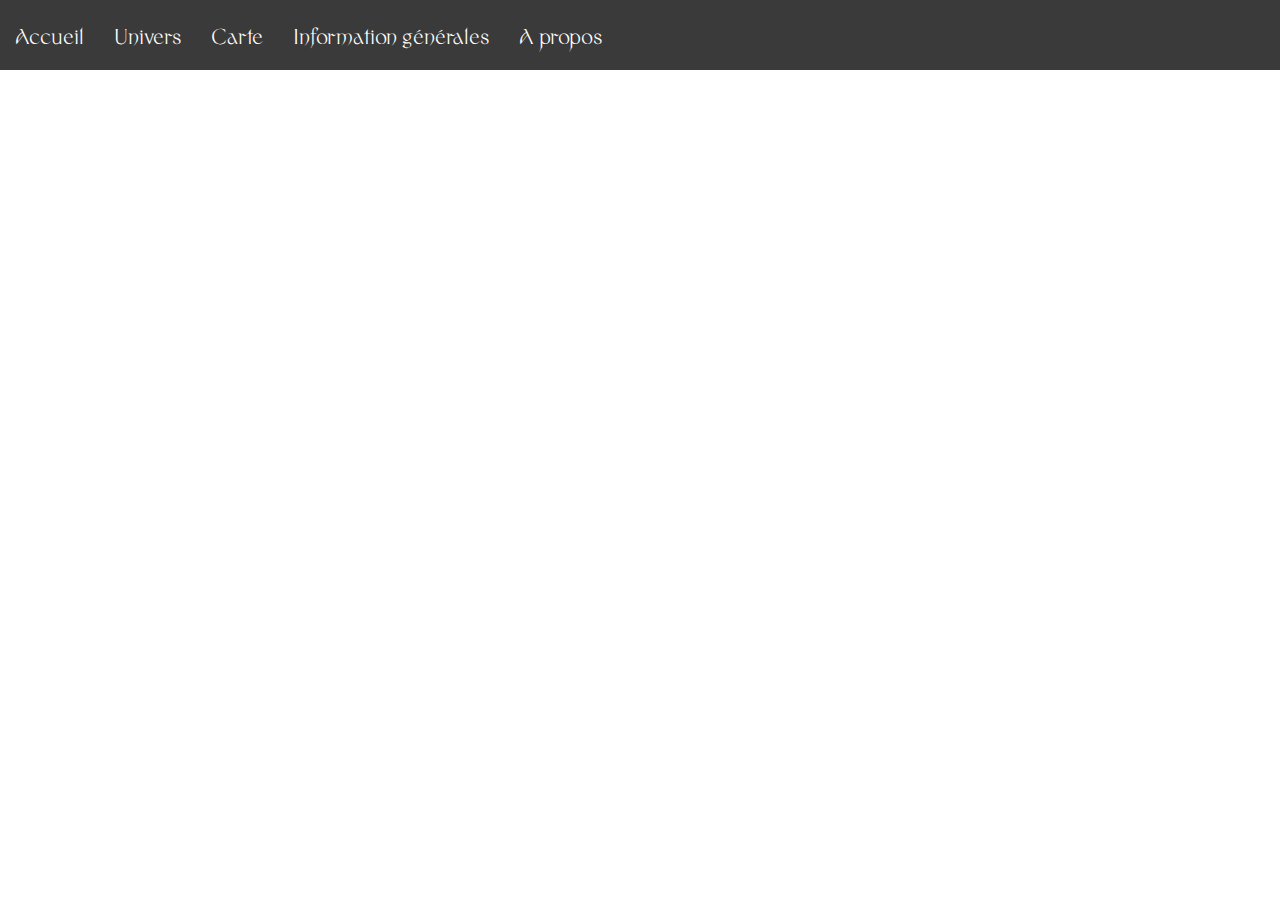
==== Projet_Web/Index.html @ 604a8509 "Add files via upload" ====
<!DOCTYPE html>
<html lang="fr">
    <head>
        <meta charset="UTF-8">
        <meta http-equiv="X-UA-Compatible" content="IE=edge">
        <meta name="viewport" content="width=device-width, initial-scale=1.0">
        <link rel="stylesheet" href="style.css">
        <link rel="icon" type="image/png" href="assets/image/icons8-skyrim-30.png">
        <title>Wiki Skyrim (made in France)</title>
    </head>
    <body>
        <header id="navbar" class="nav">
            <a href="Index.html">Accueil</a>
            <a href="Univers.html">Univers</a>
            <div class="dropdown-1">
                <button>Carte</button>
                <div class="content">
                    <a href="Carte_Classique.html">Carte Classique</a>
                    <a href="Carte_Interactive.html">Carte Interactive</a>
                </div>
            </div>
            
            <div class="dropdown-1">
                <button>Information générales</button>
                <div class="content">
                    <a href="#">Guide du débutant</a>
                    <a href="#">Races</a>
                    <a href="#">Compétences</a>
                </div>
            </div>
            <a href="#">A propos</a>
            <a class="icon" onclick="myFunction()">&#9776</a>
        </header>
        <h1> </h1>
        <script>
            function myFunction() {
                var x = document.getElementById("navbar");
                if (x.className === "nav") {
                    x.className += " responsive";
                } else {
                    x.className = "nav";
                }
            }
        </script>
    </body>
</html>
---- Projet_Web/style.css ----
@font-face {
	font-family: 'Sinistre';
	src: url('assets/fonts/Sinistre_StCaroline.otf') format('opentype');
    font-weight: 400;
}
body {
	font-family: 'Sinistre', sans-serif;

}

* {
    margin: 0;
    padding: 0;
    list-style: none;
    text-decoration: none;
    font-family: 'Sinistre', sans-serif;
}

header {
    width: 100%;
    height: 70px;
    background-color: #3a3a3a;
    display: flex;
    align-items: center;
    position: relative;
    flex-direction: row;
}

header > a,
header button {
    color: white;
    margin: 0 15px;
    font-size: 1.3em;
}

header > a:hover {
    color: red;
}

header button{
    background-color: transparent;
    border: none;
    cursor: pointer;
    outline: none;
}

header button:hover{
    color: red
}

header .dropdown-1{
    position: relative;
    height: 100%;
    display: flex;
}


header .dropdown-1 .content {
    display: none;
}

header .dropdown-1:hover .content {
    display: block;
    display: flex;
    flex-direction: column;
    position: absolute;
    background-color: #a39d9d;
    top: 70px;
    width: 120%;
    padding: 10px 10px;
    box-sizing: border-box;
    color: black
}

header .content a {
    color: black;
    padding: 3px 0;
}

header .content a:hover {
    color: red;
}

header .icon {
    display: none;
}

@media (max-width: 650px) {
    header > a,
    header button {
        display: none;
    }
    header .icon {
        display: block;
        position: absolute;
        right: 0;
        width: 5% !important;
        top: 20px;
        padding: 0 !important;
        cursor: pointer;
    }


    header.responsive > a {
        padding: 10px 0;
    }
    header.responsive > a,
    header.responsive .dropdown-1 {
        display: block;
        width: 100%;
    }

    header.responsive button {
        display: block;
        padding: 10px 0;
    }

    header {
        flex-direction: column;
        min-height: 70px;
        height: 100%;
        align-items: flex-start;
    }

    header .dropdown-1:hover .content {
        position: relative;
        width: 100%;
        top: 0;
        padding: 10px 25px;
    }

}

.mapgenie {
    width: 99.8%;
    height: 92vh;
    background-color: black;
    display: flex;
    align-items: center;
    justify-content: center;
    flex-direction: column;
}

#Carte_Classique {
    width: 100%;
    height: 92vh;
    background-color: black;
}
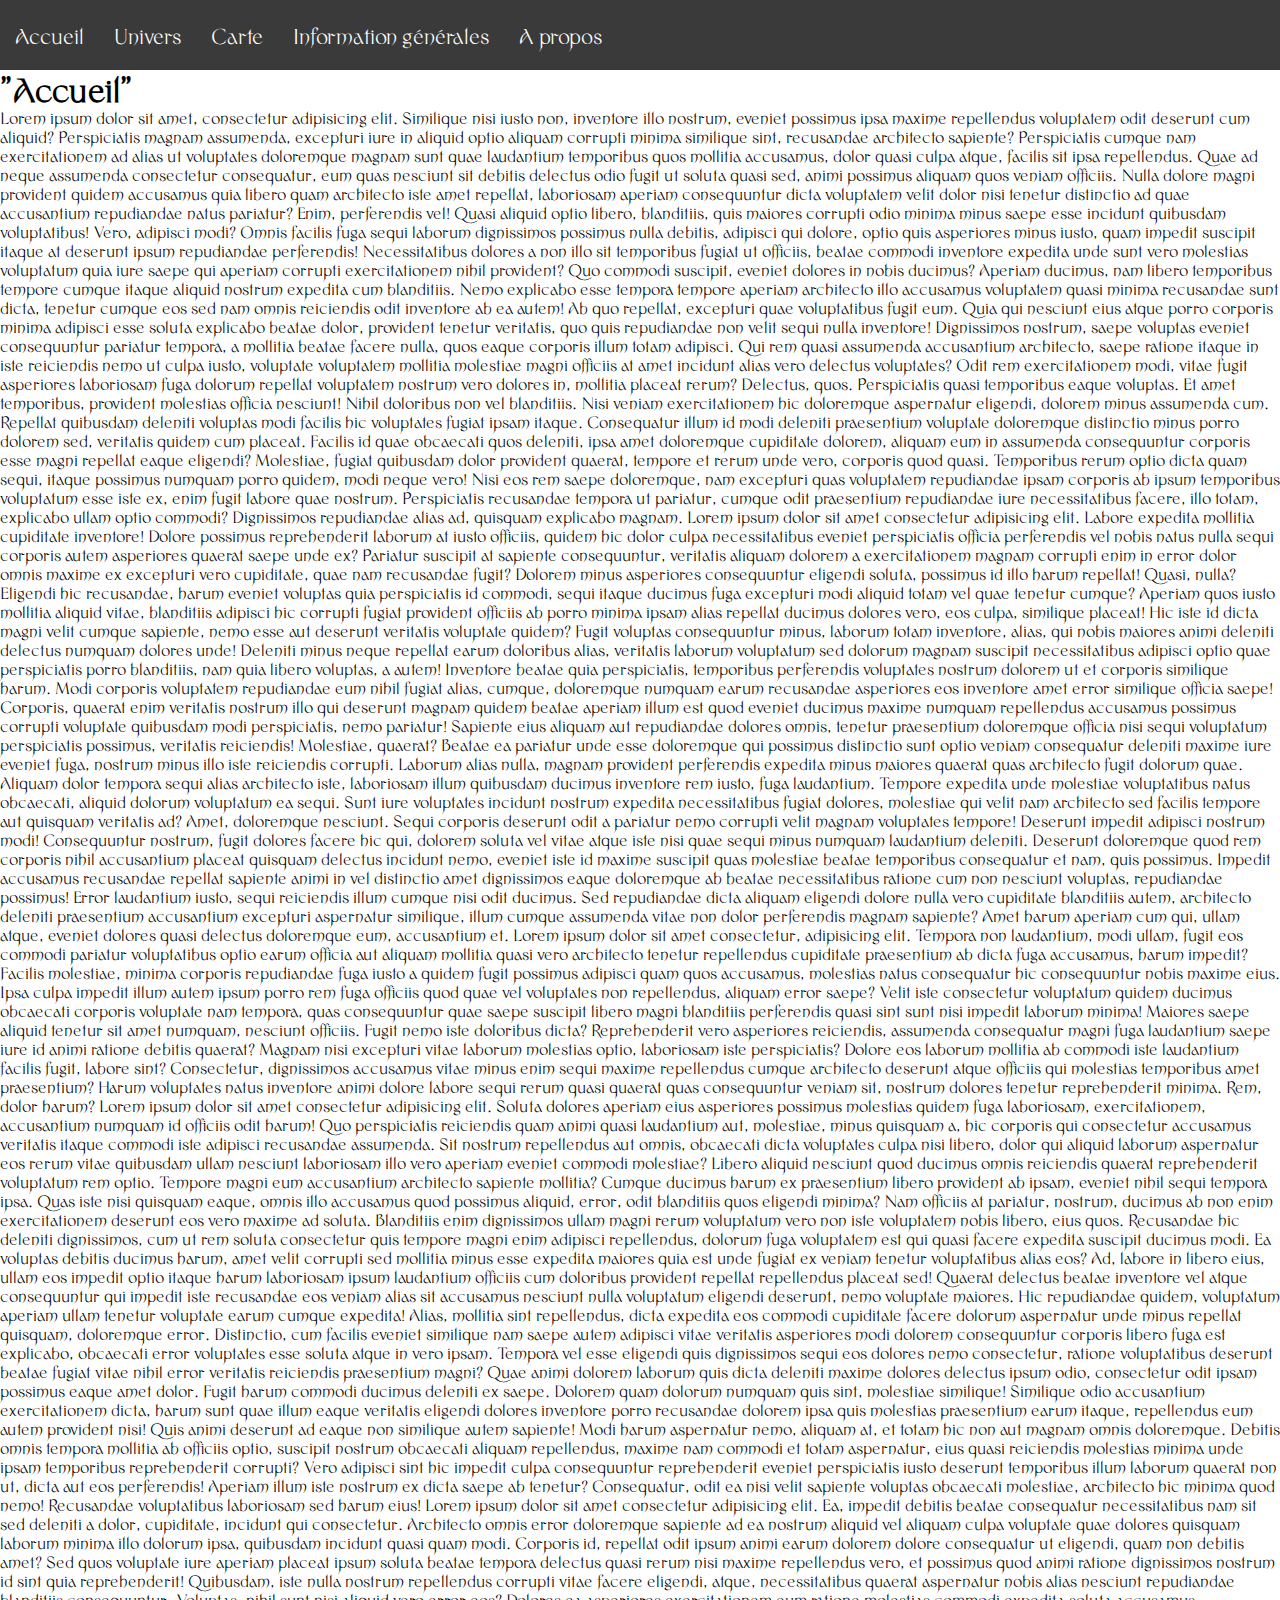
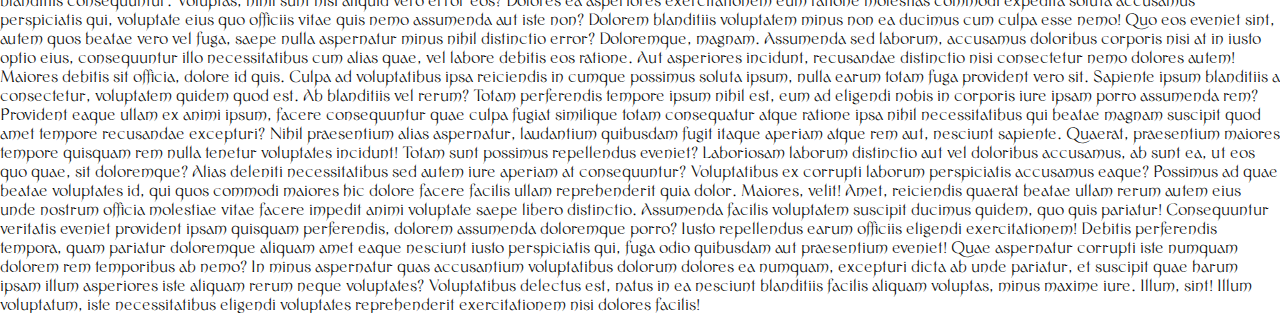
==== commit c7f92259: "Add files via upload" ====
--- a/Projet_Web/Index.html
+++ b/Projet_Web/Index.html
@@ -19,7 +19,6 @@
                     <a href="Carte_Interactive.html">Carte Interactive</a>
                 </div>
             </div>
-            
             <div class="dropdown-1">
                 <button>Information générales</button>
                 <div class="content">
@@ -31,6 +30,23 @@
             <a href="#">A propos</a>
             <a class="icon" onclick="myFunction()">&#9776</a>
         </header>
+        <main>
+            <h1>
+                "Accueil"
+            </h2>
+            <p>Lorem ipsum dolor sit amet, consectetur adipisicing elit.
+                Similique nisi iusto non, inventore illo nostrum, eveniet possimus ipsa maxime repellendus voluptatem odit deserunt cum aliquid?
+                Perspiciatis magnam assumenda, excepturi iure in aliquid optio aliquam corrupti minima similique sint, recusandae architecto sapiente?
+                Perspiciatis cumque nam exercitationem ad alias ut voluptates doloremque magnam sunt quae laudantium temporibus quos mollitia accusamus, dolor quasi culpa atque, facilis sit ipsa repellendus.
+                Quae ad neque assumenda consectetur consequatur, eum quas nesciunt sit debitis delectus odio fugit ut soluta quasi sed, animi possimus aliquam quos veniam officiis.
+                Nulla dolore magni provident quidem accusamus quia libero quam architecto iste amet repellat, laboriosam aperiam consequuntur dicta voluptatem velit dolor nisi tenetur distinctio ad quae accusantium repudiandae natus pariatur?
+                Enim, perferendis vel! Quasi aliquid optio libero, blanditiis, quis maiores corrupti odio minima minus saepe esse incidunt quibusdam voluptatibus! 
+                Vero, adipisci modi? Omnis facilis fuga sequi laborum dignissimos possimus nulla debitis, adipisci qui dolore, optio quis asperiores minus iusto, quam impedit suscipit itaque at deserunt ipsum repudiandae perferendis! Necessitatibus dolores a non illo sit temporibus fugiat ut officiis, beatae commodi inventore expedita unde sunt vero molestias voluptatum quia iure saepe qui aperiam corrupti exercitationem nihil provident? Quo commodi suscipit, eveniet dolores in nobis ducimus? Aperiam ducimus, nam libero temporibus tempore cumque itaque aliquid nostrum expedita cum blanditiis. Nemo explicabo esse tempora tempore aperiam architecto illo accusamus voluptatem quasi minima recusandae sunt dicta, tenetur cumque eos sed nam omnis reiciendis odit inventore ab ea autem! Ab quo repellat, excepturi quae voluptatibus fugit eum. Quia qui nesciunt eius atque porro corporis minima adipisci esse soluta explicabo beatae dolor, provident tenetur veritatis, quo quis repudiandae non velit sequi nulla inventore! Dignissimos nostrum, saepe voluptas eveniet consequuntur pariatur tempora, a mollitia beatae facere nulla, quos eaque corporis illum totam adipisci. Qui rem quasi assumenda accusantium architecto, saepe ratione itaque in iste reiciendis nemo ut culpa iusto, voluptate voluptatem mollitia molestiae magni officiis at amet incidunt alias vero delectus voluptates? Odit rem exercitationem modi, vitae fugit asperiores laboriosam fuga dolorum repellat voluptatem nostrum vero dolores in, mollitia placeat rerum? Delectus, quos. Perspiciatis quasi temporibus eaque voluptas. Et amet temporibus, provident molestias officia nesciunt! Nihil doloribus non vel blanditiis. Nisi veniam exercitationem hic doloremque aspernatur eligendi, dolorem minus assumenda cum. Repellat quibusdam deleniti voluptas modi facilis hic voluptates fugiat ipsam itaque. Consequatur illum id modi deleniti praesentium voluptate doloremque distinctio minus porro dolorem sed, veritatis quidem cum placeat. Facilis id quae obcaecati quos deleniti, ipsa amet doloremque cupiditate dolorem, aliquam eum in assumenda consequuntur corporis esse magni repellat eaque eligendi? Molestiae, fugiat quibusdam dolor provident quaerat, tempore et rerum unde vero, corporis quod quasi. Temporibus rerum optio dicta quam sequi, itaque possimus numquam porro quidem, modi neque vero! Nisi eos rem saepe doloremque, nam excepturi quas voluptatem repudiandae ipsam corporis ab ipsum temporibus voluptatum esse iste ex, enim fugit labore quae nostrum. Perspiciatis recusandae tempora ut pariatur, cumque odit praesentium repudiandae iure necessitatibus facere, illo totam, explicabo ullam optio commodi? Dignissimos repudiandae alias ad, quisquam explicabo magnam. Lorem ipsum dolor sit amet consectetur adipisicing elit. Labore expedita mollitia cupiditate inventore! Dolore possimus reprehenderit laborum at iusto officiis, quidem hic dolor culpa necessitatibus eveniet perspiciatis officia perferendis vel nobis natus nulla sequi corporis autem asperiores quaerat saepe unde ex? Pariatur suscipit at sapiente consequuntur, veritatis aliquam dolorem a exercitationem magnam corrupti enim in error dolor omnis maxime ex excepturi vero cupiditate, quae nam recusandae fugit? Dolorem minus asperiores consequuntur eligendi soluta, possimus id illo harum repellat! Quasi, nulla? Eligendi hic recusandae, harum eveniet voluptas quia perspiciatis id commodi, sequi itaque ducimus fuga excepturi modi aliquid totam vel quae tenetur cumque? Aperiam quos iusto mollitia aliquid vitae, blanditiis adipisci hic corrupti fugiat provident officiis ab porro minima ipsam alias repellat ducimus dolores vero, eos culpa, similique placeat! Hic iste id dicta magni velit cumque sapiente, nemo esse aut deserunt veritatis voluptate quidem? Fugit voluptas consequuntur minus, laborum totam inventore, alias, qui nobis maiores animi deleniti delectus numquam dolores unde! Deleniti minus neque repellat earum doloribus alias, veritatis laborum voluptatum sed dolorum magnam suscipit necessitatibus adipisci optio quae perspiciatis porro blanditiis, nam quia libero voluptas, a autem! Inventore beatae quia perspiciatis, temporibus perferendis voluptates nostrum dolorem ut et corporis similique harum. Modi corporis voluptatem repudiandae eum nihil fugiat alias, cumque, doloremque numquam earum recusandae asperiores eos inventore amet error similique officia saepe! Corporis, quaerat enim veritatis nostrum illo qui deserunt magnam quidem beatae aperiam illum est quod eveniet ducimus maxime numquam repellendus accusamus possimus corrupti voluptate quibusdam modi perspiciatis, nemo pariatur! Sapiente eius aliquam aut repudiandae dolores omnis, tenetur praesentium doloremque officia nisi sequi voluptatum perspiciatis possimus, veritatis reiciendis! Molestiae, quaerat? Beatae ea pariatur unde esse doloremque qui possimus distinctio sunt optio veniam consequatur deleniti maxime iure eveniet fuga, nostrum minus illo iste reiciendis corrupti. Laborum alias nulla, magnam provident perferendis expedita minus maiores quaerat quas architecto fugit dolorum quae. Aliquam dolor tempora sequi alias architecto iste, laboriosam illum quibusdam ducimus inventore rem iusto, fuga laudantium. Tempore expedita unde molestiae voluptatibus natus obcaecati, aliquid dolorum voluptatum ea sequi. Sunt iure voluptates incidunt nostrum expedita necessitatibus fugiat dolores, molestiae qui velit nam architecto sed facilis tempore aut quisquam veritatis ad? Amet, doloremque nesciunt. Sequi corporis deserunt odit a pariatur nemo corrupti velit magnam voluptates tempore! Deserunt impedit adipisci nostrum modi! Consequuntur nostrum, fugit dolores facere hic qui, dolorem soluta vel vitae atque iste nisi quae sequi minus numquam laudantium deleniti. Deserunt doloremque quod rem corporis nihil accusantium placeat quisquam delectus incidunt nemo, eveniet iste id maxime suscipit quas molestiae beatae temporibus consequatur et nam, quis possimus. Impedit accusamus recusandae repellat sapiente animi in vel distinctio amet dignissimos eaque doloremque ab beatae necessitatibus ratione cum non nesciunt voluptas, repudiandae possimus! Error laudantium iusto, sequi reiciendis illum cumque nisi odit ducimus. Sed repudiandae dicta aliquam eligendi dolore nulla vero cupiditate blanditiis autem, architecto deleniti praesentium accusantium excepturi aspernatur similique, illum cumque assumenda vitae non dolor perferendis magnam sapiente? Amet harum aperiam cum qui, ullam atque, eveniet dolores quasi delectus doloremque eum, accusantium et.
+                Lorem ipsum dolor sit amet consectetur, adipisicing elit. Tempora non laudantium, modi ullam, fugit eos commodi pariatur voluptatibus optio earum officia aut aliquam mollitia quasi vero architecto tenetur repellendus cupiditate praesentium ab dicta fuga accusamus, harum impedit? Facilis molestiae, minima corporis repudiandae fuga iusto a quidem fugit possimus adipisci quam quos accusamus, molestias natus consequatur hic consequuntur nobis maxime eius. Ipsa culpa impedit illum autem ipsum porro rem fuga officiis quod quae vel voluptates non repellendus, aliquam error saepe? Velit iste consectetur voluptatum quidem ducimus obcaecati corporis voluptate nam tempora, quas consequuntur quae saepe suscipit libero magni blanditiis perferendis quasi sint sunt nisi impedit laborum minima! Maiores saepe aliquid tenetur sit amet numquam, nesciunt officiis. Fugit nemo iste doloribus dicta? Reprehenderit vero asperiores reiciendis, assumenda consequatur magni fuga laudantium saepe iure id animi ratione debitis quaerat? Magnam nisi excepturi vitae laborum molestias optio, laboriosam iste perspiciatis? Dolore eos laborum mollitia ab commodi iste laudantium facilis fugit, labore sint? Consectetur, dignissimos accusamus vitae minus enim sequi maxime repellendus cumque architecto deserunt atque officiis qui molestias temporibus amet praesentium? Harum voluptates natus inventore animi dolore labore sequi rerum quasi quaerat quas consequuntur veniam sit, nostrum dolores tenetur reprehenderit minima. Rem, dolor harum?
+                Lorem ipsum dolor sit amet consectetur adipisicing elit. Soluta dolores aperiam eius asperiores possimus molestias quidem fuga laboriosam, exercitationem, accusantium numquam id officiis odit harum! Quo perspiciatis reiciendis quam animi quasi laudantium aut, molestiae, minus quisquam a, hic corporis qui consectetur accusamus veritatis itaque commodi iste adipisci recusandae assumenda. Sit nostrum repellendus aut omnis, obcaecati dicta voluptates culpa nisi libero, dolor qui aliquid laborum aspernatur eos rerum vitae quibusdam ullam nesciunt laboriosam illo vero aperiam eveniet commodi molestiae? Libero aliquid nesciunt quod ducimus omnis reiciendis quaerat reprehenderit voluptatum rem optio. Tempore magni eum accusantium architecto sapiente mollitia? Cumque ducimus harum ex praesentium libero provident ab ipsam, eveniet nihil sequi tempora ipsa. Quas iste nisi quisquam eaque, omnis illo accusamus quod possimus aliquid, error, odit blanditiis quos eligendi minima? Nam officiis at pariatur, nostrum, ducimus ab non enim exercitationem deserunt eos vero maxime ad soluta. Blanditiis enim dignissimos ullam magni rerum voluptatum vero non iste voluptatem nobis libero, eius quos. Recusandae hic deleniti dignissimos, cum ut rem soluta consectetur quis tempore magni enim adipisci repellendus, dolorum fuga voluptatem est qui quasi facere expedita suscipit ducimus modi. Ea voluptas debitis ducimus harum, amet velit corrupti sed mollitia minus esse expedita maiores quia est unde fugiat ex veniam tenetur voluptatibus alias eos? Ad, labore in libero eius, ullam eos impedit optio itaque harum laboriosam ipsum laudantium officiis cum doloribus provident repellat repellendus placeat sed! Quaerat delectus beatae inventore vel atque consequuntur qui impedit iste recusandae eos veniam alias sit accusamus nesciunt nulla voluptatum eligendi deserunt, nemo voluptate maiores. Hic repudiandae quidem, voluptatum aperiam ullam tenetur voluptate earum cumque expedita! Alias, mollitia sint repellendus, dicta expedita eos commodi cupiditate facere dolorum aspernatur unde minus repellat quisquam, doloremque error. Distinctio, cum facilis eveniet similique nam saepe autem adipisci vitae veritatis asperiores modi dolorem consequuntur corporis libero fuga est explicabo, obcaecati error voluptates esse soluta atque in vero ipsam. Tempora vel esse eligendi quis dignissimos sequi eos dolores nemo consectetur, ratione voluptatibus deserunt beatae fugiat vitae nihil error veritatis reiciendis praesentium magni? Quae animi dolorem laborum quis dicta deleniti maxime dolores delectus ipsum odio, consectetur odit ipsam possimus eaque amet dolor. Fugit harum commodi ducimus deleniti ex saepe. Dolorem quam dolorum numquam quis sint, molestiae similique! Similique odio accusantium exercitationem dicta, harum sunt quae illum eaque veritatis eligendi dolores inventore porro recusandae dolorem ipsa quis molestias praesentium earum itaque, repellendus eum autem provident nisi! Quis animi deserunt ad eaque non similique autem sapiente! Modi harum aspernatur nemo, aliquam at, et totam hic non aut magnam omnis doloremque. Debitis omnis tempora mollitia ab officiis optio, suscipit nostrum obcaecati aliquam repellendus, maxime nam commodi et totam aspernatur, eius quasi reiciendis molestias minima unde ipsam temporibus reprehenderit corrupti? Vero adipisci sint hic impedit culpa consequuntur reprehenderit eveniet perspiciatis iusto deserunt temporibus illum laborum quaerat non ut, dicta aut eos perferendis! Aperiam illum iste nostrum ex dicta saepe ab tenetur? Consequatur, odit ea nisi velit sapiente voluptas obcaecati molestiae, architecto hic minima quod nemo! Recusandae voluptatibus laboriosam sed harum eius!
+                Lorem ipsum dolor sit amet consectetur adipisicing elit. Ea, impedit debitis beatae consequatur necessitatibus nam sit sed deleniti a dolor, cupiditate, incidunt qui consectetur. Architecto omnis error doloremque sapiente ad ea nostrum aliquid vel aliquam culpa voluptate quae dolores quisquam laborum minima illo dolorum ipsa, quibusdam incidunt quasi quam modi. Corporis id, repellat odit ipsum animi earum dolorem dolore consequatur ut eligendi, quam non debitis amet? Sed quos voluptate iure aperiam placeat ipsum soluta beatae tempora delectus quasi rerum nisi maxime repellendus vero, et possimus quod animi ratione dignissimos nostrum id sint quia reprehenderit! Quibusdam, iste nulla nostrum repellendus corrupti vitae facere eligendi, atque, necessitatibus quaerat aspernatur nobis alias nesciunt repudiandae blanditiis consequuntur. Voluptas, nihil sunt nisi aliquid vero error eos? Dolores ea asperiores exercitationem eum ratione molestias commodi expedita soluta accusamus perspiciatis qui, voluptate eius quo officiis vitae quis nemo assumenda aut iste non? Dolorem blanditiis voluptatem minus non ea ducimus cum culpa esse nemo! Quo eos eveniet sint, autem quos beatae vero vel fuga, saepe nulla aspernatur minus nihil distinctio error? Doloremque, magnam. Assumenda sed laborum, accusamus doloribus corporis nisi at in iusto optio eius, consequuntur illo necessitatibus cum alias quae, vel labore debitis eos ratione. Aut asperiores incidunt, recusandae distinctio nisi consectetur nemo dolores autem! Maiores debitis sit officia, dolore id quis. Culpa ad voluptatibus ipsa reiciendis in cumque possimus soluta ipsum, nulla earum totam fuga provident vero sit. Sapiente ipsum blanditiis a consectetur, voluptatem quidem quod est. Ab blanditiis vel rerum? Totam perferendis tempore ipsum nihil est, eum ad eligendi nobis in corporis iure ipsam porro assumenda rem? Provident eaque ullam ex animi ipsum, facere consequuntur quae culpa fugiat similique totam consequatur atque ratione ipsa nihil necessitatibus qui beatae magnam suscipit quod amet tempore recusandae excepturi? Nihil praesentium alias aspernatur, laudantium quibusdam fugit itaque aperiam atque rem aut, nesciunt sapiente. Quaerat, praesentium maiores tempore quisquam rem nulla tenetur voluptates incidunt! Totam sunt possimus repellendus eveniet? Laboriosam laborum distinctio aut vel doloribus accusamus, ab sunt ea, ut eos quo quae, sit doloremque? Alias deleniti necessitatibus sed autem iure aperiam at consequuntur? Voluptatibus ex corrupti laborum perspiciatis accusamus eaque? Possimus ad quae beatae voluptates id, qui quos commodi maiores hic dolore facere facilis ullam reprehenderit quia dolor. Maiores, velit! Amet, reiciendis quaerat beatae ullam rerum autem eius unde nostrum officia molestiae vitae facere impedit animi voluptate saepe libero distinctio. Assumenda facilis voluptatem suscipit ducimus quidem, quo quis pariatur! Consequuntur veritatis eveniet provident ipsam quisquam perferendis, dolorem assumenda doloremque porro? Iusto repellendus earum officiis eligendi exercitationem! Debitis perferendis tempora, quam pariatur doloremque aliquam amet eaque nesciunt iusto perspiciatis qui, fuga odio quibusdam aut praesentium eveniet! Quae aspernatur corrupti iste numquam dolorem rem temporibus ab nemo? In minus aspernatur quas accusantium voluptatibus dolorum dolores ea numquam, excepturi dicta ab unde pariatur, et suscipit quae harum ipsam illum asperiores iste aliquam rerum neque voluptates? Voluptatibus delectus est, natus in ea nesciunt blanditiis facilis aliquam voluptas, minus maxime iure. Illum, sint! Illum voluptatum, iste necessitatibus eligendi voluptates reprehenderit exercitationem nisi dolores facilis!
+            </p>
+        </main>
         <h1> </h1>
         <script>
             function myFunction() {
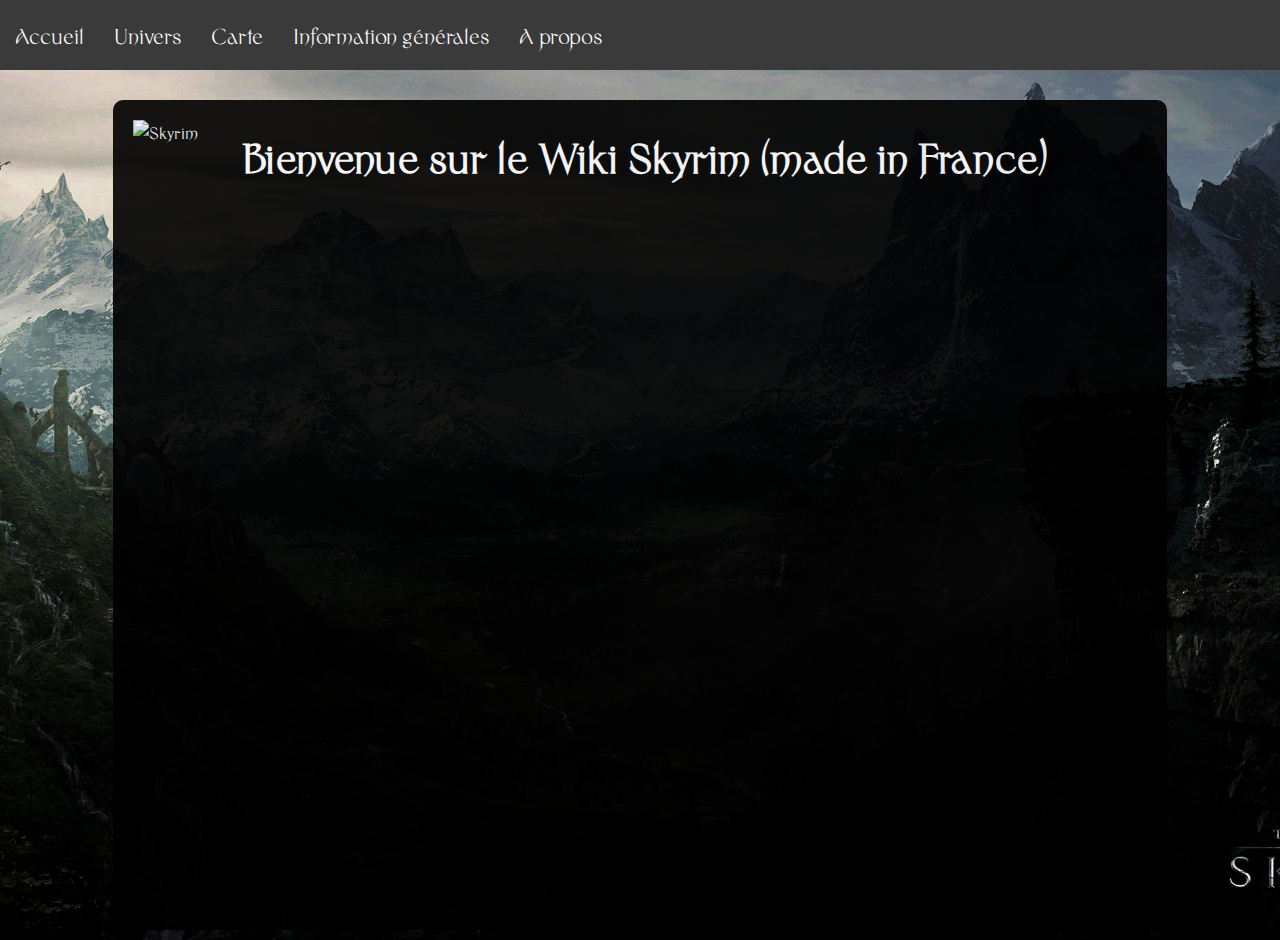
==== commit 5e235975: "Add files via upload" ====
--- a/Projet_Web/Index.html
+++ b/Projet_Web/Index.html
@@ -5,58 +5,45 @@
         <meta http-equiv="X-UA-Compatible" content="IE=edge">
         <meta name="viewport" content="width=device-width, initial-scale=1.0">
         <link rel="stylesheet" href="style.css">
+        <script src="js/script.js"></script>
         <link rel="icon" type="image/png" href="assets/image/icons8-skyrim-30.png">
         <title>Wiki Skyrim (made in France)</title>
     </head>
     <body>
         <header id="navbar" class="nav">
             <a href="Index.html">Accueil</a>
-            <a href="Univers.html">Univers</a>
+            <a href="univers.html">Univers</a>
             <div class="dropdown-1">
                 <button>Carte</button>
                 <div class="content">
-                    <a href="Carte_Classique.html">Carte Classique</a>
-                    <a href="Carte_Interactive.html">Carte Interactive</a>
+                    <a href="cartes/Carte_Classique.html">Carte Classique</a>
+                    <a href="cartes/Carte_Interactive.html">Carte Interactive</a>
                 </div>
             </div>
             <div class="dropdown-1">
                 <button>Information générales</button>
                 <div class="content">
-                    <a href="#">Guide du débutant</a>
-                    <a href="#">Races</a>
-                    <a href="#">Compétences</a>
+                    <a href="informations_generales/guide_du_débutant.html">Guide du débutant</a>
+                    <a href="informations_generales/races.html">Races</a>
+                    <a href="informations_generales/compétences.html">Compétences</a>
+                    <a href="informations_generales/factions.html">Factions</a>
+                    <a href="informations_generales/objets.html">Objets</a>
+                    <a href="informations_generales/armes.html">Armes</a>
+                    <a href="informations_generales/armures.html">Armures</a>
+                    <a href="informations_generales/alchimie.html">Alchimie</a>
+                    <a href="informations_generales/enchantement.html">Enchantement</a>
+                    <a href="informations_generales/artisanat.html">Artisanat</a>
+                    <a href="informations_generales/codes_de_triche.html">Codes de triche</a>
                 </div>
             </div>
-            <a href="#">A propos</a>
+            <a href="a_propos.html">A propos</a>
             <a class="icon" onclick="myFunction()">&#9776</a>
         </header>
         <main>
+            <img src="assets/image/Compass-removebg-preview.png" class="compass" alt="Skyrim" width="300px" height="167px">
             <h1>
-                "Accueil"
-            </h2>
-            <p>Lorem ipsum dolor sit amet, consectetur adipisicing elit.
-                Similique nisi iusto non, inventore illo nostrum, eveniet possimus ipsa maxime repellendus voluptatem odit deserunt cum aliquid?
-                Perspiciatis magnam assumenda, excepturi iure in aliquid optio aliquam corrupti minima similique sint, recusandae architecto sapiente?
-                Perspiciatis cumque nam exercitationem ad alias ut voluptates doloremque magnam sunt quae laudantium temporibus quos mollitia accusamus, dolor quasi culpa atque, facilis sit ipsa repellendus.
-                Quae ad neque assumenda consectetur consequatur, eum quas nesciunt sit debitis delectus odio fugit ut soluta quasi sed, animi possimus aliquam quos veniam officiis.
-                Nulla dolore magni provident quidem accusamus quia libero quam architecto iste amet repellat, laboriosam aperiam consequuntur dicta voluptatem velit dolor nisi tenetur distinctio ad quae accusantium repudiandae natus pariatur?
-                Enim, perferendis vel! Quasi aliquid optio libero, blanditiis, quis maiores corrupti odio minima minus saepe esse incidunt quibusdam voluptatibus! 
-                Vero, adipisci modi? Omnis facilis fuga sequi laborum dignissimos possimus nulla debitis, adipisci qui dolore, optio quis asperiores minus iusto, quam impedit suscipit itaque at deserunt ipsum repudiandae perferendis! Necessitatibus dolores a non illo sit temporibus fugiat ut officiis, beatae commodi inventore expedita unde sunt vero molestias voluptatum quia iure saepe qui aperiam corrupti exercitationem nihil provident? Quo commodi suscipit, eveniet dolores in nobis ducimus? Aperiam ducimus, nam libero temporibus tempore cumque itaque aliquid nostrum expedita cum blanditiis. Nemo explicabo esse tempora tempore aperiam architecto illo accusamus voluptatem quasi minima recusandae sunt dicta, tenetur cumque eos sed nam omnis reiciendis odit inventore ab ea autem! Ab quo repellat, excepturi quae voluptatibus fugit eum. Quia qui nesciunt eius atque porro corporis minima adipisci esse soluta explicabo beatae dolor, provident tenetur veritatis, quo quis repudiandae non velit sequi nulla inventore! Dignissimos nostrum, saepe voluptas eveniet consequuntur pariatur tempora, a mollitia beatae facere nulla, quos eaque corporis illum totam adipisci. Qui rem quasi assumenda accusantium architecto, saepe ratione itaque in iste reiciendis nemo ut culpa iusto, voluptate voluptatem mollitia molestiae magni officiis at amet incidunt alias vero delectus voluptates? Odit rem exercitationem modi, vitae fugit asperiores laboriosam fuga dolorum repellat voluptatem nostrum vero dolores in, mollitia placeat rerum? Delectus, quos. Perspiciatis quasi temporibus eaque voluptas. Et amet temporibus, provident molestias officia nesciunt! Nihil doloribus non vel blanditiis. Nisi veniam exercitationem hic doloremque aspernatur eligendi, dolorem minus assumenda cum. Repellat quibusdam deleniti voluptas modi facilis hic voluptates fugiat ipsam itaque. Consequatur illum id modi deleniti praesentium voluptate doloremque distinctio minus porro dolorem sed, veritatis quidem cum placeat. Facilis id quae obcaecati quos deleniti, ipsa amet doloremque cupiditate dolorem, aliquam eum in assumenda consequuntur corporis esse magni repellat eaque eligendi? Molestiae, fugiat quibusdam dolor provident quaerat, tempore et rerum unde vero, corporis quod quasi. Temporibus rerum optio dicta quam sequi, itaque possimus numquam porro quidem, modi neque vero! Nisi eos rem saepe doloremque, nam excepturi quas voluptatem repudiandae ipsam corporis ab ipsum temporibus voluptatum esse iste ex, enim fugit labore quae nostrum. Perspiciatis recusandae tempora ut pariatur, cumque odit praesentium repudiandae iure necessitatibus facere, illo totam, explicabo ullam optio commodi? Dignissimos repudiandae alias ad, quisquam explicabo magnam. Lorem ipsum dolor sit amet consectetur adipisicing elit. Labore expedita mollitia cupiditate inventore! Dolore possimus reprehenderit laborum at iusto officiis, quidem hic dolor culpa necessitatibus eveniet perspiciatis officia perferendis vel nobis natus nulla sequi corporis autem asperiores quaerat saepe unde ex? Pariatur suscipit at sapiente consequuntur, veritatis aliquam dolorem a exercitationem magnam corrupti enim in error dolor omnis maxime ex excepturi vero cupiditate, quae nam recusandae fugit? Dolorem minus asperiores consequuntur eligendi soluta, possimus id illo harum repellat! Quasi, nulla? Eligendi hic recusandae, harum eveniet voluptas quia perspiciatis id commodi, sequi itaque ducimus fuga excepturi modi aliquid totam vel quae tenetur cumque? Aperiam quos iusto mollitia aliquid vitae, blanditiis adipisci hic corrupti fugiat provident officiis ab porro minima ipsam alias repellat ducimus dolores vero, eos culpa, similique placeat! Hic iste id dicta magni velit cumque sapiente, nemo esse aut deserunt veritatis voluptate quidem? Fugit voluptas consequuntur minus, laborum totam inventore, alias, qui nobis maiores animi deleniti delectus numquam dolores unde! Deleniti minus neque repellat earum doloribus alias, veritatis laborum voluptatum sed dolorum magnam suscipit necessitatibus adipisci optio quae perspiciatis porro blanditiis, nam quia libero voluptas, a autem! Inventore beatae quia perspiciatis, temporibus perferendis voluptates nostrum dolorem ut et corporis similique harum. Modi corporis voluptatem repudiandae eum nihil fugiat alias, cumque, doloremque numquam earum recusandae asperiores eos inventore amet error similique officia saepe! Corporis, quaerat enim veritatis nostrum illo qui deserunt magnam quidem beatae aperiam illum est quod eveniet ducimus maxime numquam repellendus accusamus possimus corrupti voluptate quibusdam modi perspiciatis, nemo pariatur! Sapiente eius aliquam aut repudiandae dolores omnis, tenetur praesentium doloremque officia nisi sequi voluptatum perspiciatis possimus, veritatis reiciendis! Molestiae, quaerat? Beatae ea pariatur unde esse doloremque qui possimus distinctio sunt optio veniam consequatur deleniti maxime iure eveniet fuga, nostrum minus illo iste reiciendis corrupti. Laborum alias nulla, magnam provident perferendis expedita minus maiores quaerat quas architecto fugit dolorum quae. Aliquam dolor tempora sequi alias architecto iste, laboriosam illum quibusdam ducimus inventore rem iusto, fuga laudantium. Tempore expedita unde molestiae voluptatibus natus obcaecati, aliquid dolorum voluptatum ea sequi. Sunt iure voluptates incidunt nostrum expedita necessitatibus fugiat dolores, molestiae qui velit nam architecto sed facilis tempore aut quisquam veritatis ad? Amet, doloremque nesciunt. Sequi corporis deserunt odit a pariatur nemo corrupti velit magnam voluptates tempore! Deserunt impedit adipisci nostrum modi! Consequuntur nostrum, fugit dolores facere hic qui, dolorem soluta vel vitae atque iste nisi quae sequi minus numquam laudantium deleniti. Deserunt doloremque quod rem corporis nihil accusantium placeat quisquam delectus incidunt nemo, eveniet iste id maxime suscipit quas molestiae beatae temporibus consequatur et nam, quis possimus. Impedit accusamus recusandae repellat sapiente animi in vel distinctio amet dignissimos eaque doloremque ab beatae necessitatibus ratione cum non nesciunt voluptas, repudiandae possimus! Error laudantium iusto, sequi reiciendis illum cumque nisi odit ducimus. Sed repudiandae dicta aliquam eligendi dolore nulla vero cupiditate blanditiis autem, architecto deleniti praesentium accusantium excepturi aspernatur similique, illum cumque assumenda vitae non dolor perferendis magnam sapiente? Amet harum aperiam cum qui, ullam atque, eveniet dolores quasi delectus doloremque eum, accusantium et.
-                Lorem ipsum dolor sit amet consectetur, adipisicing elit. Tempora non laudantium, modi ullam, fugit eos commodi pariatur voluptatibus optio earum officia aut aliquam mollitia quasi vero architecto tenetur repellendus cupiditate praesentium ab dicta fuga accusamus, harum impedit? Facilis molestiae, minima corporis repudiandae fuga iusto a quidem fugit possimus adipisci quam quos accusamus, molestias natus consequatur hic consequuntur nobis maxime eius. Ipsa culpa impedit illum autem ipsum porro rem fuga officiis quod quae vel voluptates non repellendus, aliquam error saepe? Velit iste consectetur voluptatum quidem ducimus obcaecati corporis voluptate nam tempora, quas consequuntur quae saepe suscipit libero magni blanditiis perferendis quasi sint sunt nisi impedit laborum minima! Maiores saepe aliquid tenetur sit amet numquam, nesciunt officiis. Fugit nemo iste doloribus dicta? Reprehenderit vero asperiores reiciendis, assumenda consequatur magni fuga laudantium saepe iure id animi ratione debitis quaerat? Magnam nisi excepturi vitae laborum molestias optio, laboriosam iste perspiciatis? Dolore eos laborum mollitia ab commodi iste laudantium facilis fugit, labore sint? Consectetur, dignissimos accusamus vitae minus enim sequi maxime repellendus cumque architecto deserunt atque officiis qui molestias temporibus amet praesentium? Harum voluptates natus inventore animi dolore labore sequi rerum quasi quaerat quas consequuntur veniam sit, nostrum dolores tenetur reprehenderit minima. Rem, dolor harum?
-                Lorem ipsum dolor sit amet consectetur adipisicing elit. Soluta dolores aperiam eius asperiores possimus molestias quidem fuga laboriosam, exercitationem, accusantium numquam id officiis odit harum! Quo perspiciatis reiciendis quam animi quasi laudantium aut, molestiae, minus quisquam a, hic corporis qui consectetur accusamus veritatis itaque commodi iste adipisci recusandae assumenda. Sit nostrum repellendus aut omnis, obcaecati dicta voluptates culpa nisi libero, dolor qui aliquid laborum aspernatur eos rerum vitae quibusdam ullam nesciunt laboriosam illo vero aperiam eveniet commodi molestiae? Libero aliquid nesciunt quod ducimus omnis reiciendis quaerat reprehenderit voluptatum rem optio. Tempore magni eum accusantium architecto sapiente mollitia? Cumque ducimus harum ex praesentium libero provident ab ipsam, eveniet nihil sequi tempora ipsa. Quas iste nisi quisquam eaque, omnis illo accusamus quod possimus aliquid, error, odit blanditiis quos eligendi minima? Nam officiis at pariatur, nostrum, ducimus ab non enim exercitationem deserunt eos vero maxime ad soluta. Blanditiis enim dignissimos ullam magni rerum voluptatum vero non iste voluptatem nobis libero, eius quos. Recusandae hic deleniti dignissimos, cum ut rem soluta consectetur quis tempore magni enim adipisci repellendus, dolorum fuga voluptatem est qui quasi facere expedita suscipit ducimus modi. Ea voluptas debitis ducimus harum, amet velit corrupti sed mollitia minus esse expedita maiores quia est unde fugiat ex veniam tenetur voluptatibus alias eos? Ad, labore in libero eius, ullam eos impedit optio itaque harum laboriosam ipsum laudantium officiis cum doloribus provident repellat repellendus placeat sed! Quaerat delectus beatae inventore vel atque consequuntur qui impedit iste recusandae eos veniam alias sit accusamus nesciunt nulla voluptatum eligendi deserunt, nemo voluptate maiores. Hic repudiandae quidem, voluptatum aperiam ullam tenetur voluptate earum cumque expedita! Alias, mollitia sint repellendus, dicta expedita eos commodi cupiditate facere dolorum aspernatur unde minus repellat quisquam, doloremque error. Distinctio, cum facilis eveniet similique nam saepe autem adipisci vitae veritatis asperiores modi dolorem consequuntur corporis libero fuga est explicabo, obcaecati error voluptates esse soluta atque in vero ipsam. Tempora vel esse eligendi quis dignissimos sequi eos dolores nemo consectetur, ratione voluptatibus deserunt beatae fugiat vitae nihil error veritatis reiciendis praesentium magni? Quae animi dolorem laborum quis dicta deleniti maxime dolores delectus ipsum odio, consectetur odit ipsam possimus eaque amet dolor. Fugit harum commodi ducimus deleniti ex saepe. Dolorem quam dolorum numquam quis sint, molestiae similique! Similique odio accusantium exercitationem dicta, harum sunt quae illum eaque veritatis eligendi dolores inventore porro recusandae dolorem ipsa quis molestias praesentium earum itaque, repellendus eum autem provident nisi! Quis animi deserunt ad eaque non similique autem sapiente! Modi harum aspernatur nemo, aliquam at, et totam hic non aut magnam omnis doloremque. Debitis omnis tempora mollitia ab officiis optio, suscipit nostrum obcaecati aliquam repellendus, maxime nam commodi et totam aspernatur, eius quasi reiciendis molestias minima unde ipsam temporibus reprehenderit corrupti? Vero adipisci sint hic impedit culpa consequuntur reprehenderit eveniet perspiciatis iusto deserunt temporibus illum laborum quaerat non ut, dicta aut eos perferendis! Aperiam illum iste nostrum ex dicta saepe ab tenetur? Consequatur, odit ea nisi velit sapiente voluptas obcaecati molestiae, architecto hic minima quod nemo! Recusandae voluptatibus laboriosam sed harum eius!
-                Lorem ipsum dolor sit amet consectetur adipisicing elit. Ea, impedit debitis beatae consequatur necessitatibus nam sit sed deleniti a dolor, cupiditate, incidunt qui consectetur. Architecto omnis error doloremque sapiente ad ea nostrum aliquid vel aliquam culpa voluptate quae dolores quisquam laborum minima illo dolorum ipsa, quibusdam incidunt quasi quam modi. Corporis id, repellat odit ipsum animi earum dolorem dolore consequatur ut eligendi, quam non debitis amet? Sed quos voluptate iure aperiam placeat ipsum soluta beatae tempora delectus quasi rerum nisi maxime repellendus vero, et possimus quod animi ratione dignissimos nostrum id sint quia reprehenderit! Quibusdam, iste nulla nostrum repellendus corrupti vitae facere eligendi, atque, necessitatibus quaerat aspernatur nobis alias nesciunt repudiandae blanditiis consequuntur. Voluptas, nihil sunt nisi aliquid vero error eos? Dolores ea asperiores exercitationem eum ratione molestias commodi expedita soluta accusamus perspiciatis qui, voluptate eius quo officiis vitae quis nemo assumenda aut iste non? Dolorem blanditiis voluptatem minus non ea ducimus cum culpa esse nemo! Quo eos eveniet sint, autem quos beatae vero vel fuga, saepe nulla aspernatur minus nihil distinctio error? Doloremque, magnam. Assumenda sed laborum, accusamus doloribus corporis nisi at in iusto optio eius, consequuntur illo necessitatibus cum alias quae, vel labore debitis eos ratione. Aut asperiores incidunt, recusandae distinctio nisi consectetur nemo dolores autem! Maiores debitis sit officia, dolore id quis. Culpa ad voluptatibus ipsa reiciendis in cumque possimus soluta ipsum, nulla earum totam fuga provident vero sit. Sapiente ipsum blanditiis a consectetur, voluptatem quidem quod est. Ab blanditiis vel rerum? Totam perferendis tempore ipsum nihil est, eum ad eligendi nobis in corporis iure ipsam porro assumenda rem? Provident eaque ullam ex animi ipsum, facere consequuntur quae culpa fugiat similique totam consequatur atque ratione ipsa nihil necessitatibus qui beatae magnam suscipit quod amet tempore recusandae excepturi? Nihil praesentium alias aspernatur, laudantium quibusdam fugit itaque aperiam atque rem aut, nesciunt sapiente. Quaerat, praesentium maiores tempore quisquam rem nulla tenetur voluptates incidunt! Totam sunt possimus repellendus eveniet? Laboriosam laborum distinctio aut vel doloribus accusamus, ab sunt ea, ut eos quo quae, sit doloremque? Alias deleniti necessitatibus sed autem iure aperiam at consequuntur? Voluptatibus ex corrupti laborum perspiciatis accusamus eaque? Possimus ad quae beatae voluptates id, qui quos commodi maiores hic dolore facere facilis ullam reprehenderit quia dolor. Maiores, velit! Amet, reiciendis quaerat beatae ullam rerum autem eius unde nostrum officia molestiae vitae facere impedit animi voluptate saepe libero distinctio. Assumenda facilis voluptatem suscipit ducimus quidem, quo quis pariatur! Consequuntur veritatis eveniet provident ipsam quisquam perferendis, dolorem assumenda doloremque porro? Iusto repellendus earum officiis eligendi exercitationem! Debitis perferendis tempora, quam pariatur doloremque aliquam amet eaque nesciunt iusto perspiciatis qui, fuga odio quibusdam aut praesentium eveniet! Quae aspernatur corrupti iste numquam dolorem rem temporibus ab nemo? In minus aspernatur quas accusantium voluptatibus dolorum dolores ea numquam, excepturi dicta ab unde pariatur, et suscipit quae harum ipsam illum asperiores iste aliquam rerum neque voluptates? Voluptatibus delectus est, natus in ea nesciunt blanditiis facilis aliquam voluptas, minus maxime iure. Illum, sint! Illum voluptatum, iste necessitatibus eligendi voluptates reprehenderit exercitationem nisi dolores facilis!
-            </p>
+                Bienvenue sur le Wiki Skyrim (made in France)
+            </h1>
         </main>
-        <h1> </h1>
-        <script>
-            function myFunction() {
-                var x = document.getElementById("navbar");
-                if (x.className === "nav") {
-                    x.className += " responsive";
-                } else {
-                    x.className = "nav";
-                }
-            }
-        </script>
     </body>
 </html>--- a/Projet_Web/style.css
+++ b/Projet_Web/style.css
@@ -5,8 +5,16 @@
 }
 body {
 	font-family: 'Sinistre', sans-serif;
+    background-image: url(assets/image/Fond_Skyrim2.jpg);
+    background-size: cover;
+    background-position: center;
+}
 
+#compass {
+    box-shadow: 0 0 5px red;
+    filter: drop-shadow(0 0 5px red);
 }
+
 
 * {
     margin: 0;
@@ -57,6 +65,8 @@
 
 header .dropdown-1 .content {
     display: none;
+    z-index: 3;
+    opacity: 0.95;
 }
 
 header .dropdown-1:hover .content {
@@ -69,12 +79,14 @@
     width: 120%;
     padding: 10px 10px;
     box-sizing: border-box;
-    color: black
+    color: black;
+    z-index: 3;
 }
 
 header .content a {
     color: black;
     padding: 3px 0;
+    z-index: 3;
 }
 
 header .content a:hover {
@@ -103,11 +115,13 @@
 
     header.responsive > a {
         padding: 10px 0;
+        z-index: 3;
     }
     header.responsive > a,
     header.responsive .dropdown-1 {
         display: block;
         width: 100%;
+        z-index: 3;
     }
 
     header.responsive button {
@@ -120,6 +134,7 @@
         min-height: 70px;
         height: 100%;
         align-items: flex-start;
+        z-index: 3;
     }
 
     header .dropdown-1:hover .content {
@@ -127,6 +142,7 @@
         width: 100%;
         top: 0;
         padding: 10px 25px;
+        z-index: 3;
     }
 
 }
@@ -141,8 +157,22 @@
     flex-direction: column;
 }
 
-#Carte_Classique {
-    width: 100%;
-    height: 92vh;
-    background-color: black;
-}+main {
+    background: black;
+    width: 80%;
+    color: white;
+    min-height: 800px;
+    margin: 30px auto 10px auto;
+    opacity: 0.9;
+    z-index: 1;
+    padding: 20px 10px 10px 20px;
+    border-radius: 10px;
+    line-height: 25px;
+}
+
+main h1 {
+    text-align: center;
+    font-size: 2.5em;
+    margin-bottom: 20px;
+
+}
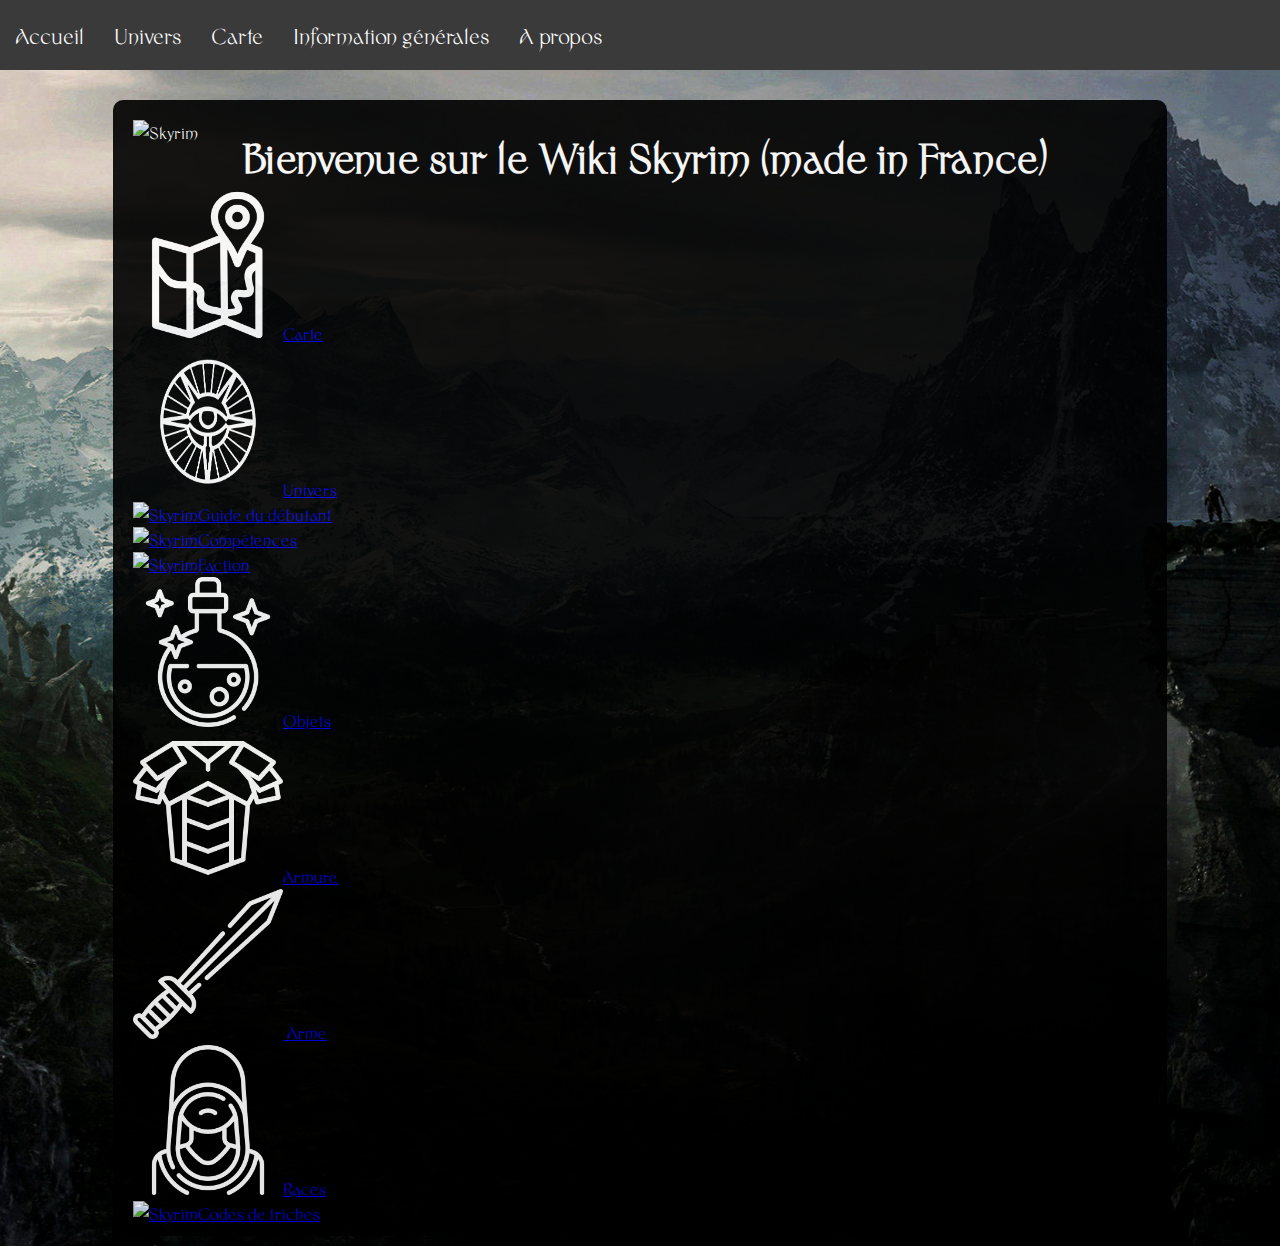
==== commit 32a4aaf0: "Add files via upload" ====
--- a/Projet_Web/Index.html
+++ b/Projet_Web/Index.html
@@ -40,10 +40,23 @@
             <a class="icon" onclick="myFunction()">&#9776</a>
         </header>
         <main>
-            <img src="assets/image/Compass-removebg-preview.png" class="compass" alt="Skyrim" width="300px" height="167px">
+            <img src="assets/image/Compas.png" class="compass" alt="Skyrim" width="300px" height="167px">
+           
             <h1>
                 Bienvenue sur le Wiki Skyrim (made in France)
             </h1>
+            <div class="icone">
+                <div class="box"><a href="cartes/Carte_Interactive.html" style="text-decoration: underline;"><img src="assets/image/map.png" alt="Skyrim" width="150px" height="150px">Carte</a></div>
+                <div class="box"><a href="univers.html" style="text-decoration: underline;"><img src="assets/image/univers.png" alt="Skyrim" width="150px" height="150px">Univers</a></div>
+                <div class="box "><a href="informations_generales/guide_du_débutant.html" style="text-decoration: underline;"><img src="assets/image/Guide-debutant.png" alt="Skyrim" width="150px" height="150px">Guide du débutant</a></div>
+                <div class="box"><a href="informations_generales/compétences.html" style="text-decoration: underline;"><img src="assets/image/Competence.png" alt="Skyrim" width="150px" height="150px">Compétences</a></div>
+                <div class="box"><a href="informations_generales/factions.html" style="text-decoration: underline;"><img src="assets/image/Faction.png" alt="Skyrim" width="150px" height="150px">Faction</a></div>
+                <div class="box"><a href="informations_generales/objets.html" style="text-decoration: underline;"><img src="assets/image/Objet.png" alt="Skyrim" width="150px" height="150px">Objets</a></div>
+                <div class="box"><a href="informations_generales/armures.html" style="text-decoration: underline;"><img src="assets/image/armure.png" alt="Skyrim" width="150px" height="150px">Armure</a></div>
+                <div class="box"><a href="informations_generales/armures.html" style="text-decoration: underline;"><img src="assets/image/arme.png" alt="Skyrim" width="150px" height="150px"> Arme</a></div>
+                <div class="box"><a href="informations_generales/races.html" style="text-decoration: underline;"><img src="assets/image/personnage.png" alt="Skyrim" width="150px" height="150px">Races</a></div>
+                <div class="box"><a href="informations_generales/codes_de_triche.html" style="text-decoration: underline;"><img src="assets/image/Cheat.png" alt="Skyrim" width="150px" height="150px">Codes de triches</a></div>
+            </div>
         </main>
     </body>
 </html>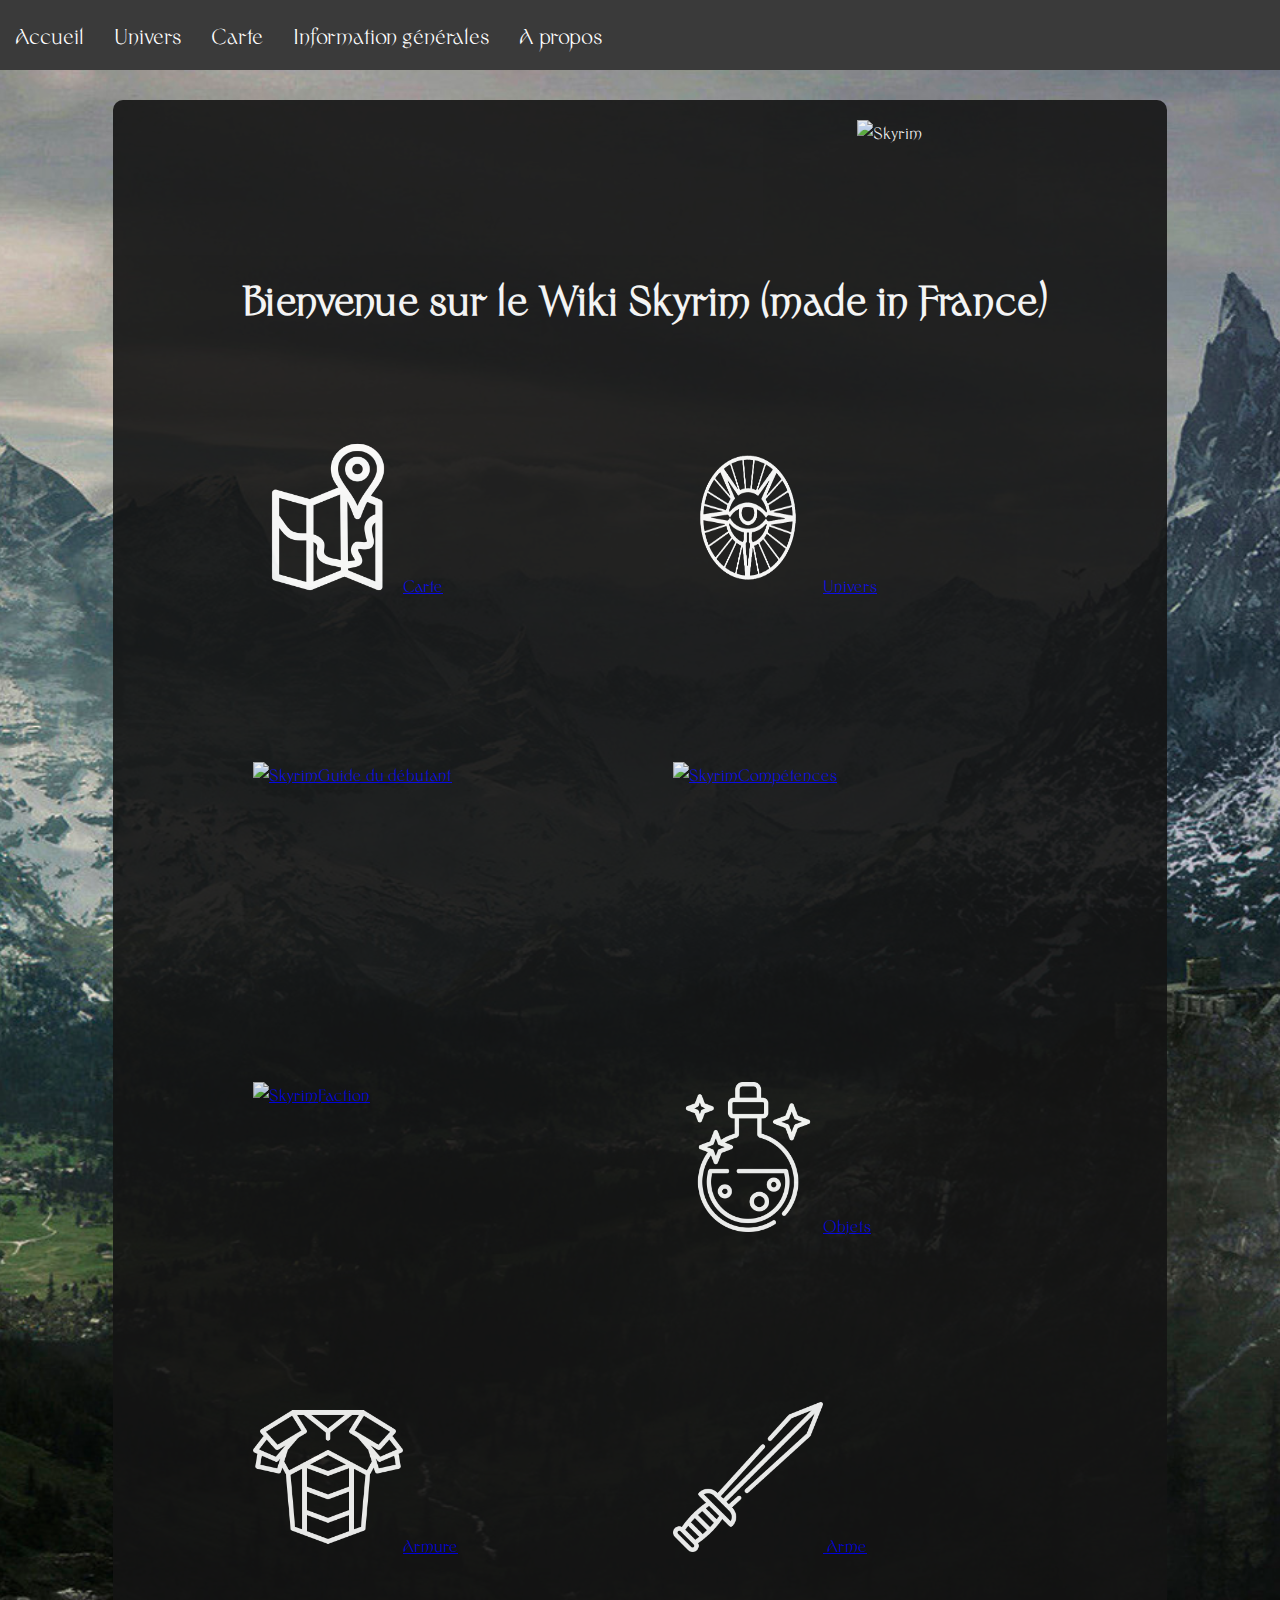
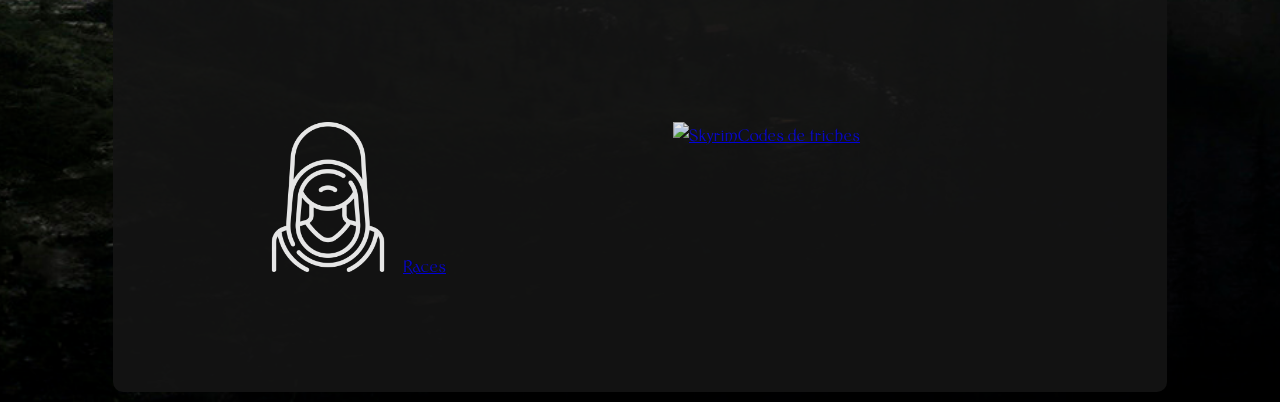
==== commit 99a8e1f5: "Update Index.html" ====
--- a/Projet_Web/Index.html
+++ b/Projet_Web/Index.html
@@ -26,13 +26,9 @@
                     <a href="informations_generales/guide_du_débutant.html">Guide du débutant</a>
                     <a href="informations_generales/races.html">Races</a>
                     <a href="informations_generales/compétences.html">Compétences</a>
-                    <a href="informations_generales/factions.html">Factions</a>
                     <a href="informations_generales/objets.html">Objets</a>
                     <a href="informations_generales/armes.html">Armes</a>
                     <a href="informations_generales/armures.html">Armures</a>
-                    <a href="informations_generales/alchimie.html">Alchimie</a>
-                    <a href="informations_generales/enchantement.html">Enchantement</a>
-                    <a href="informations_generales/artisanat.html">Artisanat</a>
                     <a href="informations_generales/codes_de_triche.html">Codes de triche</a>
                 </div>
             </div>
@@ -59,4 +55,4 @@
             </div>
         </main>
     </body>
-</html>+</html>
--- a/Projet_Web/style.css
+++ b/Projet_Web/style.css
@@ -10,9 +10,9 @@
     background-position: center;
 }
 
-#compass {
-    box-shadow: 0 0 5px red;
-    filter: drop-shadow(0 0 5px red);
+.compass {
+    margin-left: auto;
+    display: block;
 }
 
 
@@ -144,7 +144,9 @@
         padding: 10px 25px;
         z-index: 3;
     }
-
+    
+    
+    
 }
 
 .mapgenie {
@@ -158,7 +160,7 @@
 }
 
 main {
-    background: black;
+    background: rgb(20, 20, 20);
     width: 80%;
     color: white;
     min-height: 800px;
@@ -176,3 +178,23 @@
     margin-bottom: 20px;
 
 }
+
+.box{
+    width:300px;
+    height: 200px;
+    margin: 60px;
+}
+
+.icone {
+    display: flex;
+    flex-wrap: wrap;
+    width: 100%;
+    max-width: 100%;
+    grid-template-columns: 520px 520px 450px;
+    margin: 70px 60px 0;
+    
+}
+
+.race{
+    border-radius: 50%;
+}
